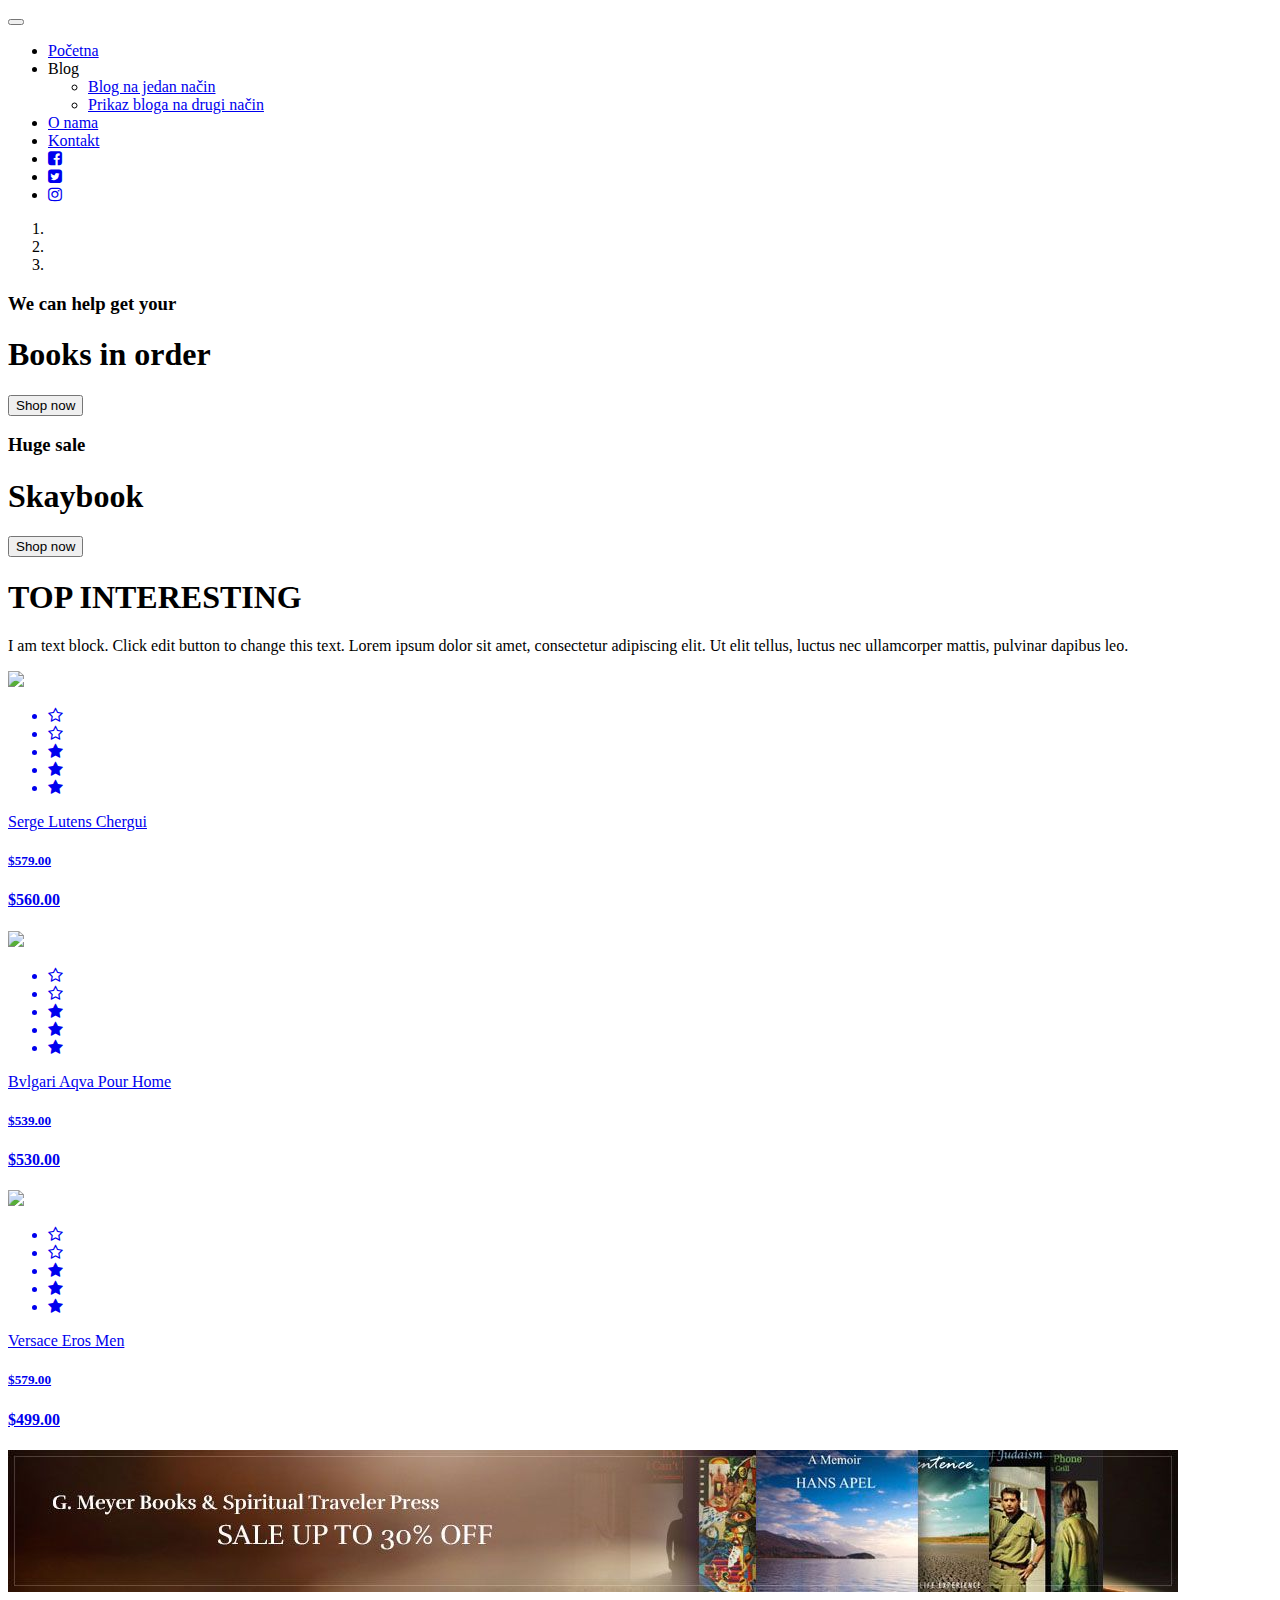
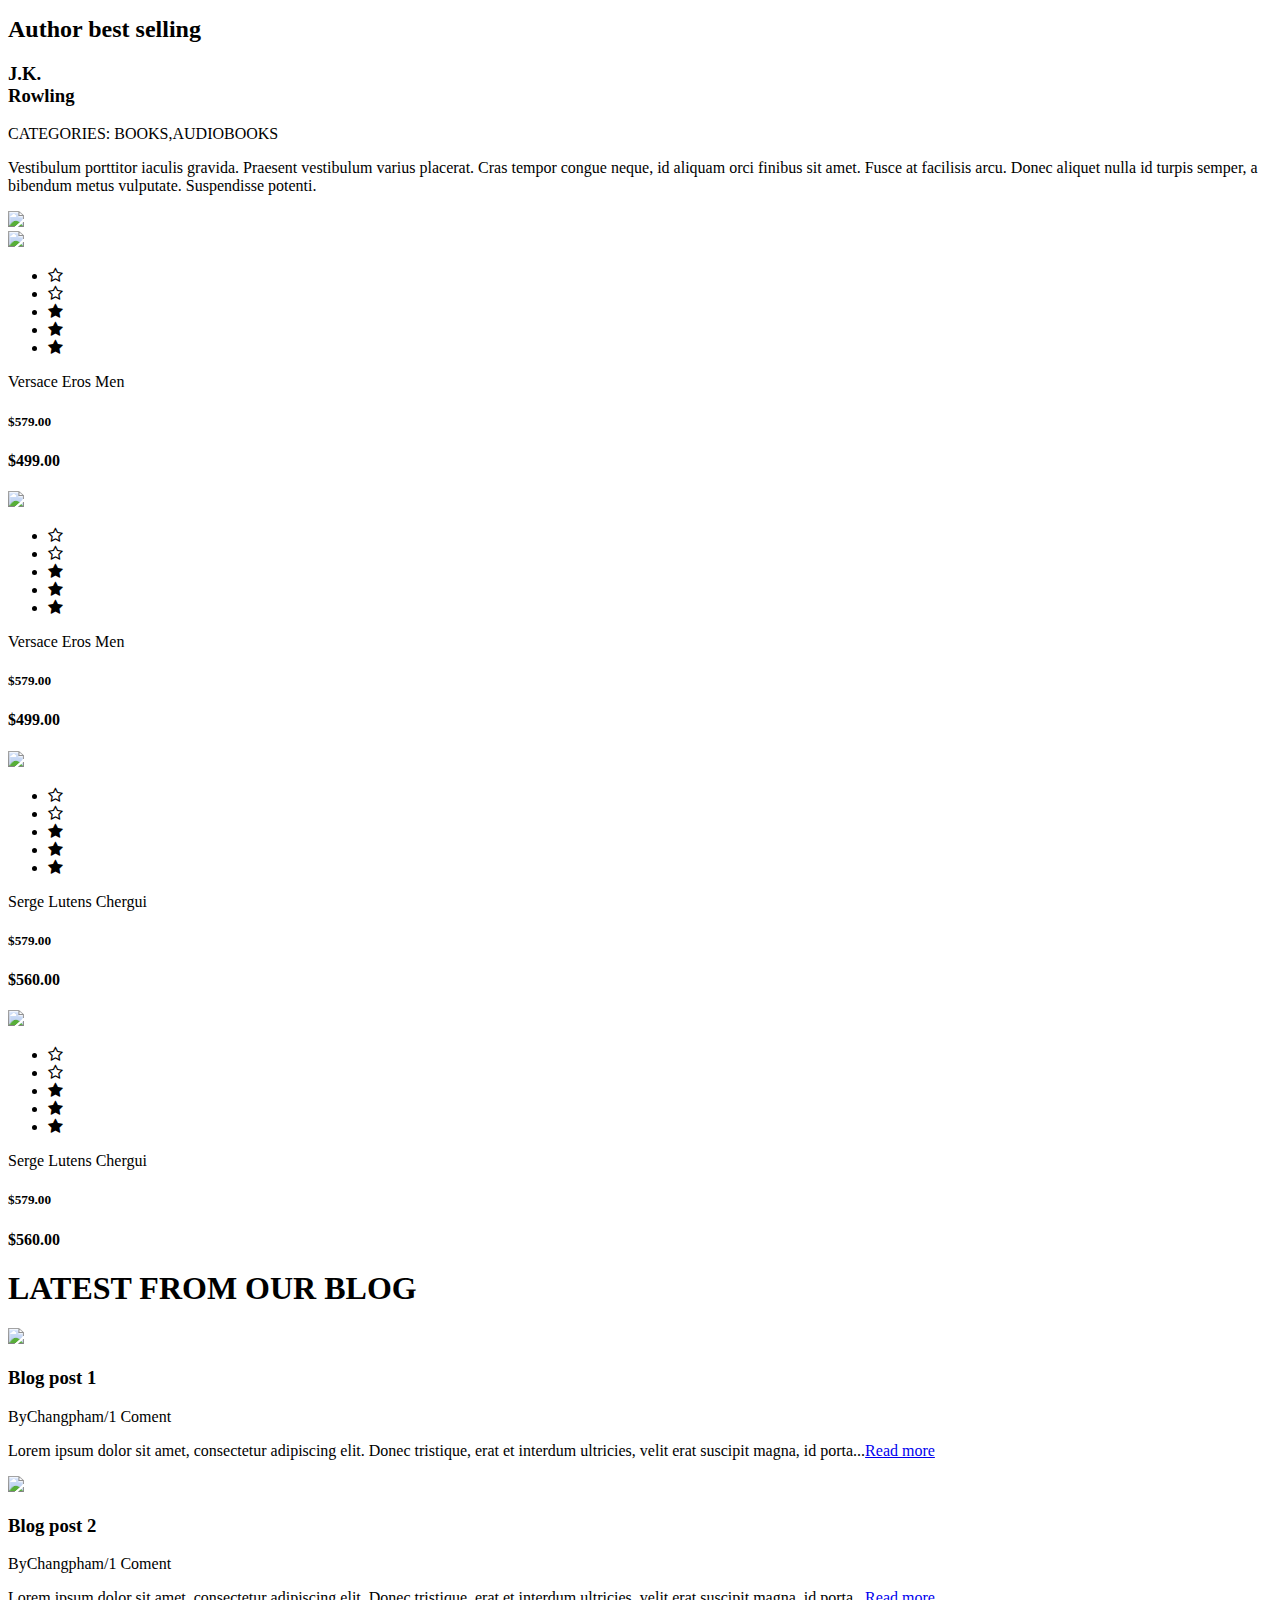
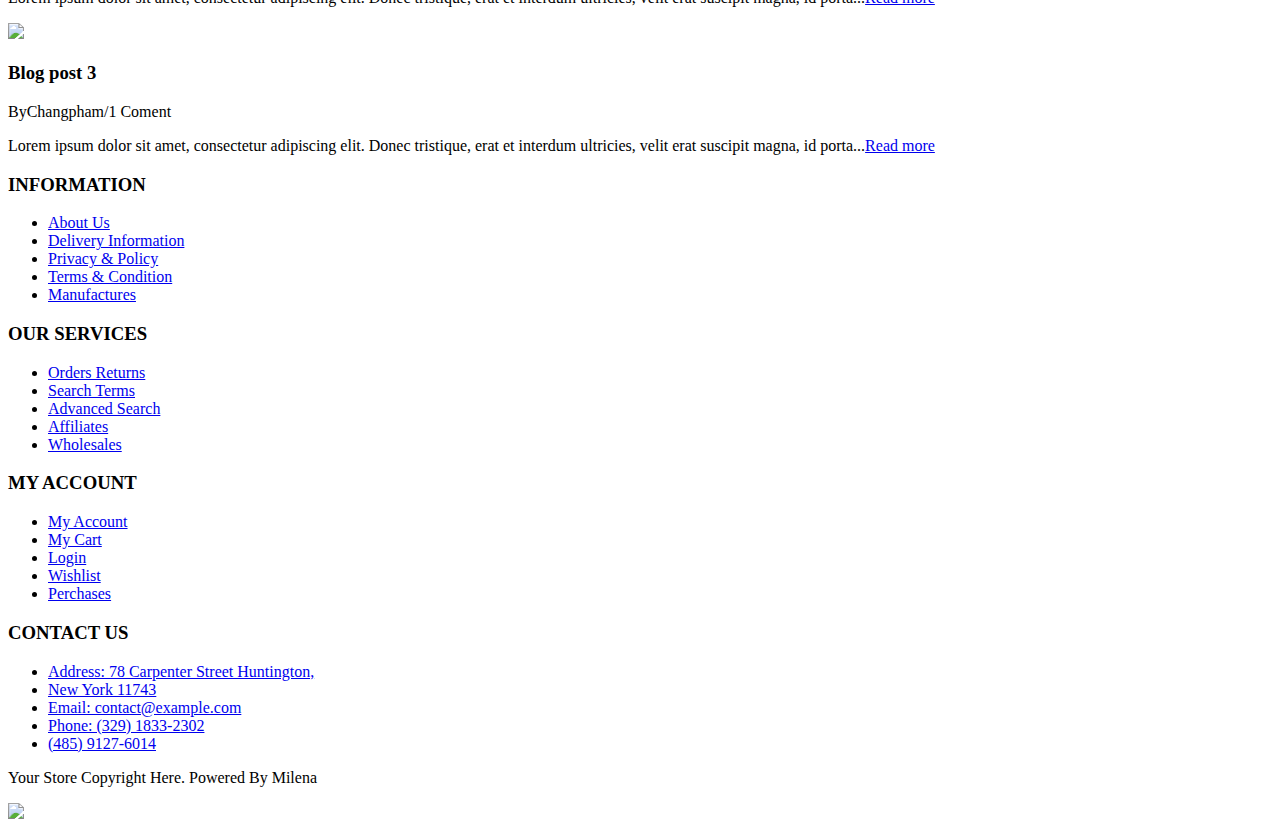
==== wp-content/themes/custom/index.html @ 6f848724 "Custom theme - Import HTML template." ====
<!doctype html>
<html>
<head>

   <meta charset="utf-8">

   <title>Wp-kurs</title>
   <meta name="description" content="Wp-kurs">
   <meta name="keywords" content="wp-kurs">

   <meta name="viewport" content="width=device-width, initial-scale=1">
   <meta name="author" content="Milena">

   <!--Open-graph-protocol-type-->
   <meta property="og:title" content="wp-kurs" />
   <meta property="og:type" content="website" />
   <meta property="og:site_name" content="Wp kurs"/>
   <!--/Open-graph-protocol-type-->

   <!--where-is-open-graph-protocol-->
   <meta property="og:url" content="http://wpkurs.comit.in.rs/" />
   <!--/where-is-open-graph-protocol-->

   <link rel="stylesheet" href="https://fonts.googleapis.com/css?family=Roboto:400,700" >
   <link rel="stylesheet" href="/css/bootstrap.min.css">
   <link rel="stylesheet" href="/custom.css">

</head>



<body>

<!--header-->

<!--navigation-->
<nav class="navbar navbar-default">
   <div class="container">
      <div class="navbar-header">
         <button type="button" class="navbar-toggle collapsed" data-toggle="collapse" data-target="#navbar" aria-expanded="false" aria-controls="navbar">
         <span class="sr-only">Toggle navigation</span>
         <span class="icon-bar"></span>
         <span class="icon-bar"></span>
         <span class="icon-bar"></span>
         </button>
         <a class="navbar-brand" href="/index.html"><img src="/img/logo.png" alt=""></a>
      </div>
      <div id="navbar" class="collapse navbar-collapse">
         <ul class="nav navbar-nav  navbar-right">
            <li class="active"> <a href="/index.html" >Početna </a>
            </li>
            <li class="dropdown">
                     <a class="dropdown-toggle" data-toggle="dropdown">Blog<b class="caret"></b></a>
                     <ul class="dropdown-menu">
                        <li><a href="/blog-na-jedan-nacin.html">Blog na jedan način</a></li>
                        <li><a href="/prikaz-bloga-na-drugi-nacin.html">Prikaz bloga na drugi način</a></li>
                     </ul>
                  </li>
           <li class="dropdown">
        <a href="/o-nama.html">O nama</a>
      </li>
            <li class="dropdown">
               <a href="/kontakt.html" >Kontakt</a>
            </li>
            <li class="dropdown">
               <a href="#">   <span class="fa fa-facebook-square " ></span> </a>
            </li>
            <li class="dropdown">
               <a href="#">   <span class="fa fa-twitter-square " ></span> </a>
            </li>
            <li class="dropdown">
               <a href="#">   <i class="fa fa-instagram "></i> </a>
            </li>
         </ul>
      </div>
   </div>
</nav>
<!--/navigation-->

<!--/header-->

<!--main-->

<!--slider-->
<div class="carousel fade-carousel slide" data-ride="carousel" data-interval="4000" id="bs-carousel">
   <!-- Overlay -->
   <div class="overlay"></div>

   <!-- Indicators -->
   <ol class="carousel-indicators">
      <li data-target="#bs-carousel" data-slide-to="0" class="active"></li>
      <li data-target="#bs-carousel" data-slide-to="1"></li>
      <li data-target="#bs-carousel" data-slide-to="2"></li>
   </ol>

   <!-- Wrapper for slides -->
   <div class="carousel-inner">
      <div class="item slides active">
         <div class="slide-1"></div>
         <div class="hero">
            <hgroup>
               <h3>We can help get your </h3>
               <h1>Books in order</h1>
            </hgroup>
            <button class="btn btn-hero btn-lg" role="button">Shop now</button>
         </div>
      </div>

      <div class="item slides">
         <div class="slide-2"></div>
         <div class="hero">
            <hgroup>
               <h3>Huge sale</h3>
               <h1>Skaybook</h1>
            </hgroup>
            <button class="btn btn-hero btn-lg" role="button">Shop now</button>
         </div>
      </div>
   </div>
</div>
<!--/slider-->

<!--news-->
<div class="text-center">
   <h1>TOP INTERESTING</h1>
   <p >I am text block. Click edit button to change this text. Lorem ipsum dolor sit amet, consectetur adipiscing elit. Ut elit tellus, luctus nec ullamcorper mattis, pulvinar dapibus leo.</p>
</div>

<div class="index-content">
   <div class="container blog">

      <a href="blog-ici.html">
         <div class="col-lg-4">
            <div class="card">
               <img src="/img/24-200x257.jpg">
               <div class="textnews">
                  <ul>
                     <li> <i class="fa fa-star-o" aria-hidden="true"></i></li>
                     <li><i class="fa fa-star-o" aria-hidden="true"></i></li>
                     <li><i class="fa fa-star" aria-hidden="true"></i></li>
                     <li><i class="fa fa-star" aria-hidden="true"></i></li>
                     <li><i class="fa fa-star" aria-hidden="true"></i></li>
                  </ul>
                  <p>Serge Lutens Chergui</p>
                  <h4>
                     <span>
                        <h5>$579.00</h5>
                     </span>
                     <span class="price">$560.00</span>
                  </h4>
               </div>
            </div>
         </div>
      </a>

      <a href="blog-ici.html">
         <div class="col-lg-4">
            <div class="card">
               <img src="/img/23-200x257.jpg">
               <div class="textnews">
                  <ul>
                     <li> <i class="fa fa-star-o" aria-hidden="true"></i></li>
                     <li><i class="fa fa-star-o" aria-hidden="true"></i></li>
                     <li><i class="fa fa-star" aria-hidden="true"></i></li>
                     <li><i class="fa fa-star" aria-hidden="true"></i></li>
                     <li><i class="fa fa-star" aria-hidden="true"></i></li>
                  </ul>
                  <p>Bvlgari Aqva Pour Home</p>
                  <h4>
                     <span>
                        <h5>$539.00</h5>
                     </span>
                     <span class="price">$530.00</span>
                  </h4>
               </div>
            </div>
         </div>
      </a>

      <a href="blog-ici.html">
         <div class="col-lg-4">
            <div class="card">
               <img src="/img/21-200x257.jpg">
               <div class="textnews">
                  <ul>
                     <li> <i class="fa fa-star-o" aria-hidden="true"></i></li>
                     <li><i class="fa fa-star-o" aria-hidden="true"></i></li>
                     <li><i class="fa fa-star" aria-hidden="true"></i></li>
                     <li><i class="fa fa-star" aria-hidden="true"></i></li>
                     <li><i class="fa fa-star" aria-hidden="true"></i></li>
                  </ul>
                  <p>Versace Eros Men</p>
                  <h4>
                     <span>
                        <h5>$579.00</h5>
                     </span>
                     <span class="price">$499.00</span>
                  </h4>
               </div>
            </div>
         </div>
      </a>
   </div>
</div>
<!--/news-->

<!--baner-->
<div class="container banner" >
   <div class="row">
      <div class="col-md-12">
         <img src="img/banner1.jpg">
      </div>
   </div>
</div>
<!--/baner-->

<!--author best selling-->
<div class="container author-best-selling ">
   <div class="row ">

      <div class="col-md-4 author">
         <h2>Author best selling</h2>
         <h3>J.K.<br>Rowling</h3>
         <p>CATEGORIES:<span> BOOKS,</span><span>AUDIOBOOKS</span></p>
         <p>Vestibulum porttitor iaculis gravida. Praesent vestibulum varius placerat. Cras tempor congue neque, id aliquam orci finibus sit amet. Fusce at facilisis arcu. Donec aliquet nulla id turpis semper, a bibendum metus vulputate. Suspendisse potenti.</p>
      </div>
      <div class="col-md-4 baner"><img src="/img/ads-author-best.jpg"></div>

      <div class="col-md-4 books">
         <div class="col-md-6">
            <div class="author-news">
               <img src="/img/23-200x257.jpg"   >
               <div class="caption">
                  <ul >
                     <li> <i class="fa fa-star-o" aria-hidden="true"></i></li>
                     <li><i class="fa fa-star-o" aria-hidden="true"></i></li>
                     <li><i class="fa fa-star" aria-hidden="true"></i></li>
                     <li><i class="fa fa-star" aria-hidden="true"></i></li>
                     <li><i class="fa fa-star" aria-hidden="true"></i></li>
                  </ul>
                  <p>Versace Eros Men</p>
                  <h4>
                     <span>
                        <h5>$579.00</h5>
                     </span>
                     <span class="price">$499.00</span>
                  </h4>
               </div>
            </div>
         </div>

         <div class="col-md-6">
            <div class="author-news">
               <img src="/img/23-200x257.jpg">
               <div class="caption">
                  <ul >
                     <li> <i class="fa fa-star-o" aria-hidden="true"></i></li>
                     <li><i class="fa fa-star-o" aria-hidden="true"></i></li>
                     <li><i class="fa fa-star" aria-hidden="true"></i></li>
                     <li><i class="fa fa-star" aria-hidden="true"></i></li>
                     <li><i class="fa fa-star" aria-hidden="true"></i></li>
                  </ul>
                  <p>Versace Eros Men</p>
                  <h4>
                     <span>
                        <h5>$579.00</h5>
                     </span>
                     <span class="price">$499.00</span>
                  </h4>
               </div>
            </div>
         </div>

         <div class="col-md-6">
            <div class="author-news">
               <img src="/img/24-200x257.jpg">
               <div class="caption">
                  <ul >
                     <li> <i class="fa fa-star-o" aria-hidden="true"></i></li>
                     <li><i class="fa fa-star-o" aria-hidden="true"></i></li>
                     <li><i class="fa fa-star" aria-hidden="true"></i></li>
                     <li><i class="fa fa-star" aria-hidden="true"></i></li>
                     <li><i class="fa fa-star" aria-hidden="true"></i></li>
                  </ul>
                  <p>Serge Lutens Chergui</p>
                  <h4>
                     <span>
                        <h5>$579.00</h5>
                     </span>
                     <span class="price">$560.00</span>
                  </h4>
               </div>
            </div>
         </div>

         <div class="col-md-6">
            <div class="author-news">
               <img src="/img/24-200x257.jpg">
               <div class="caption">
                  <ul>
                     <li> <i class="fa fa-star-o" aria-hidden="true"></i></li>
                     <li><i class="fa fa-star-o" aria-hidden="true"></i></li>
                     <li><i class="fa fa-star" aria-hidden="true"></i></li>
                     <li><i class="fa fa-star" aria-hidden="true"></i></li>
                     <li><i class="fa fa-star" aria-hidden="true"></i></li>
                  </ul>
                  <p>Serge Lutens Chergui</p>
                  <h4>
                     <span>
                        <h5>$579.00</h5>
                     </span>
                     <span class="price">$560.00</span>
                  </h4>
               </div>
            </div>
         </div>
      </div>
   </div>
</div>
<!--/author best selling-->


<!--blog-->
<div class="container text-center ">
   <h1>LATEST FROM OUR BLOG</h1>
</div>

<div class="container blogpostt">
   <div class="row ">

      <div class="col-md-4">
         <img src="/img/blog8-370x219.jpg">
         <h3>Blog post 1</h3>
         <p>By<span>Changpham</span>/1 Coment</p>
         <p>Lorem ipsum dolor sit amet, consectetur adipiscing elit. Donec tristique, erat et interdum ultricies, velit erat suscipit magna, id porta...<span><a href="/blog.html">Read more</a></span></p>
      </div>

      <div class="col-md-4">
         <img src="/img/blog7-370x219.jpg">
         <h3>Blog post 2</h3>
         <p>By<span>Changpham</span>/1 Coment</p>
         <p>Lorem ipsum dolor sit amet, consectetur adipiscing elit. Donec tristique, erat et interdum ultricies, velit erat suscipit magna, id porta...<span><a href="/blog.html">Read more</a></span></p>
      </div>

      <div class="col-md-4">
         <img src="/img/blog6-370x219.jpg">
         <h3>Blog post 3</h3>
         <p>By<span>Changpham</span>/1 Coment</p>
         <p>Lorem ipsum dolor sit amet, consectetur adipiscing elit. Donec tristique, erat et interdum ultricies, velit erat suscipit magna, id porta...<span><a href="/blog.html">Read more</a></span></p>
      </div>
   </div>
</div>

<!--/blog-->
<!--/main-->

<!--footer-->
<footer>

   <div class="container footer-elements">
      <div class="row">

         <div class="col-md-3">
            <h3>INFORMATION</h3>
            <ul class="information-elements">
               <li><a href="#">About Us</a></li>
               <li><a href="#">Delivery Information</a></li>
               <li><a href="#">Privacy & Policy</a></li>
               <li><a href="#">Terms & Condition</a></li>
               <li><a href="#">Manufactures</a></li>
            </ul>
         </div>

         <div class="col-md-3">
            <h3> OUR SERVICES</h3>
            <ul class="information-elements">
               <li><a href="#">Orders Returns</a></li>
               <li><a href="#">Search Terms</a></li>
               <li><a href="#">Advanced Search</a></li>
               <li><a href="#">Affiliates</a></li>
               <li><a href="#">Wholesales</a></li>
            </ul>
         </div>

         <div class="col-md-3">
            <h3>MY ACCOUNT</h3>
            <ul class="information-elements">
               <li><a href="#">My Account</a></li>
               <li><a href="#">My Cart</a></li>
               <li><a href="#">Login</a></li>
               <li><a href="#">Wishlist</a></li>
               <li><a href="#">Perchases</a></li>
            </ul>
         </div>

         <div class="col-md-3">
            <h3> CONTACT US</h3>
            <ul class="information-elements">
               <li><a href="#">Address: 78 Carpenter Street Huntington,</a></li>
               <li><a href="#">New York 11743</a></li>
               <li><a href="#">Email: contact@example.com</a></li>
               <li><a href="#">Phone: (329) 1833-2302</a></li>
               <li><a href="#">(485) 9127-6014</a></li>
            </ul>
         </div>
      </div>
   </div>

   <div class="container paypal">
      <div class="row">
         <div class="col-md-6">
            <p> Your Store Copyright Here. Powered By Milena</p>
         </div>
         <div class="col-md-6 text-right"><img src="/img/file-tHlBk2a147.png"></div>
      </div>
   </div>

</footer>
<!--/footer-->

</body>

<script src="/css/jquery-3.2.1.js"></script>
<script src="/js/bootstrap.min.js"></script>
<link rel="stylesheet" href="https://maxcdn.bootstrapcdn.com/font-awesome/4.7.0/css/font-awesome.min.css" >

</html>
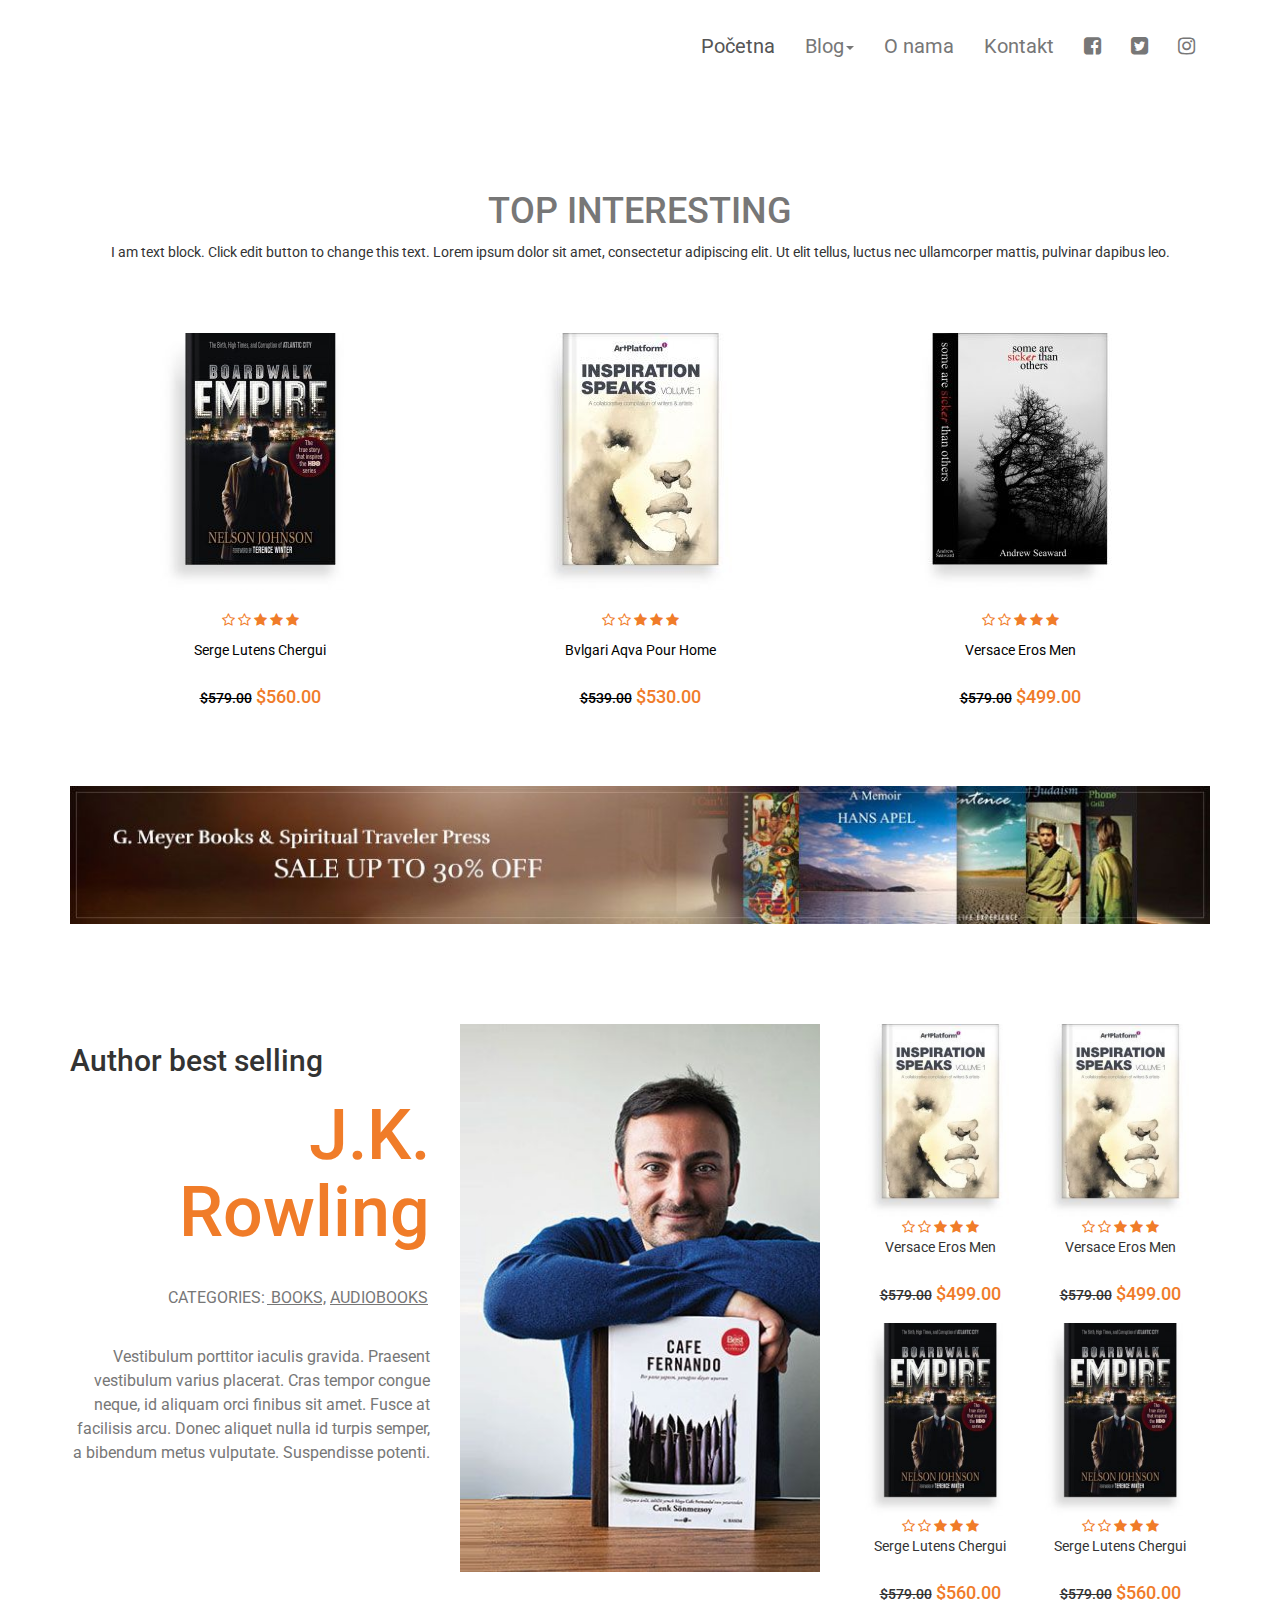
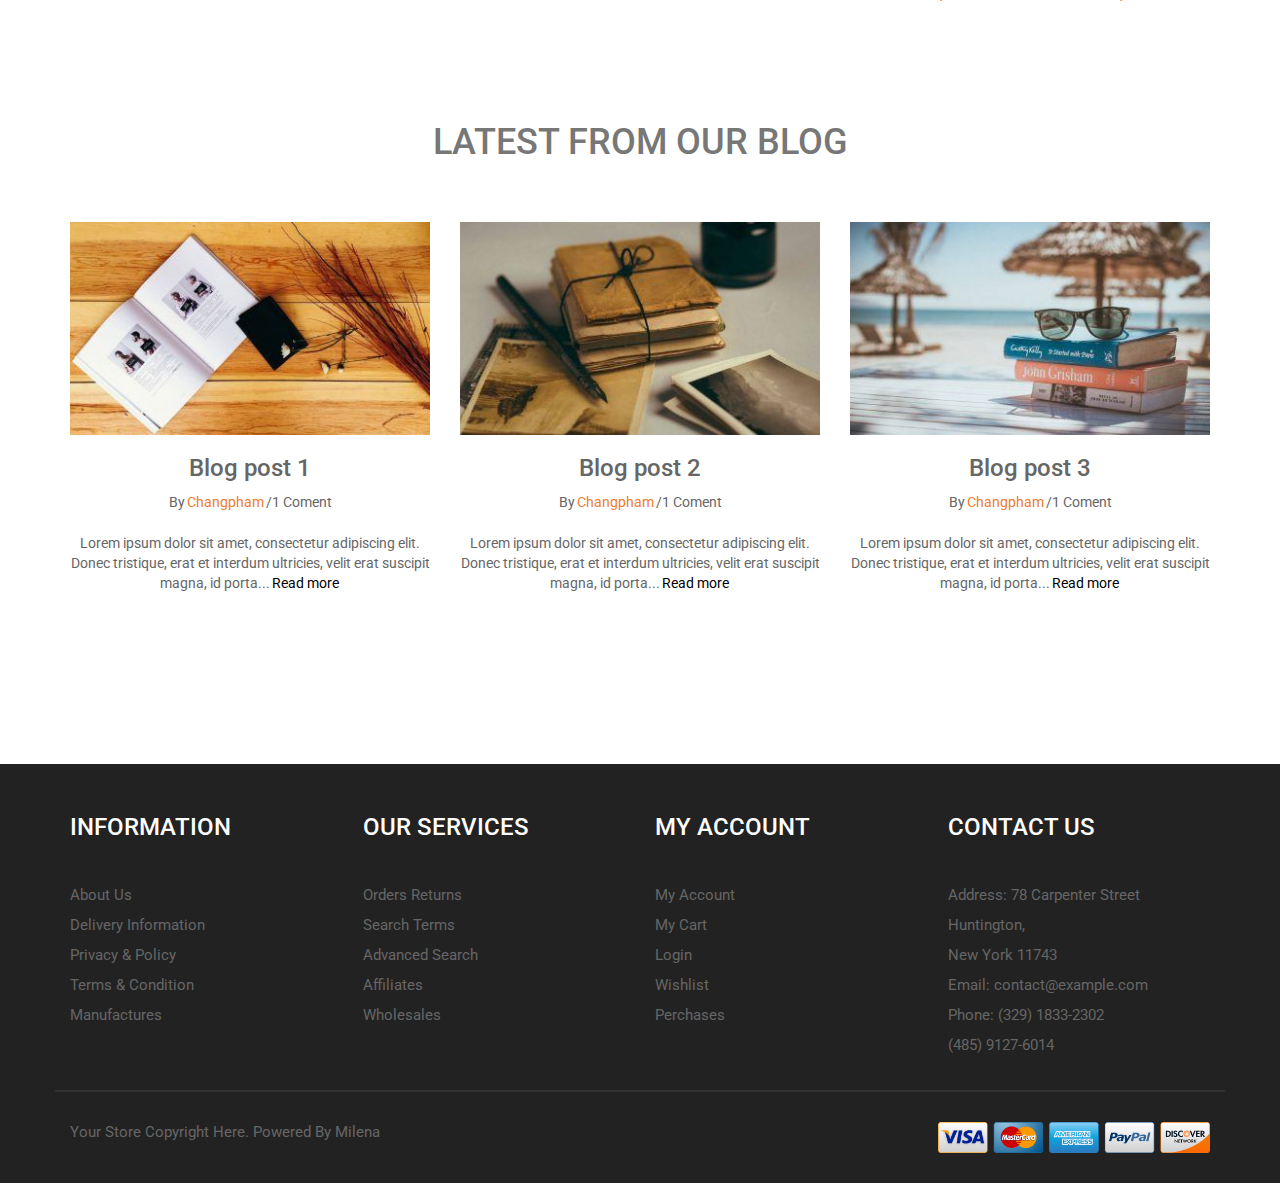
==== commit 0591de1f: "Custom theme - Front page template, latest posts." ====
--- a/wp-content/themes/custom/index.html
+++ b/wp-content/themes/custom/index.html
@@ -23,8 +23,8 @@
    <!--/where-is-open-graph-protocol-->
 
    <link rel="stylesheet" href="https://fonts.googleapis.com/css?family=Roboto:400,700" >
-   <link rel="stylesheet" href="/css/bootstrap.min.css">
-   <link rel="stylesheet" href="/custom.css">
+   <link rel="stylesheet" href="css/bootstrap.min.css">
+   <link rel="stylesheet" href="style.css">
 
 </head>
 
@@ -44,34 +44,24 @@
          <span class="icon-bar"></span>
          <span class="icon-bar"></span>
          </button>
-         <a class="navbar-brand" href="/index.html"><img src="/img/logo.png" alt=""></a>
-      </div>
+         <a class="navbar-brand" href="/index.html"><img src="img/logo.png" alt=""></a>
+      </div>
+
       <div id="navbar" class="collapse navbar-collapse">
-         <ul class="nav navbar-nav  navbar-right">
-            <li class="active"> <a href="/index.html" >Početna </a>
+         <ul class="nav navbar-nav navbar-right">
+            <li class="active"><a href="index.html">Početna</a></li>
+            <li class="dropdown">
+               <a class="dropdown-toggle" data-toggle="dropdown">Blog<b class="caret"></b></a>
+               <ul class="dropdown-menu">
+                  <li><a href="blog-na-jedan-nacin.html">Blog na jedan način</a></li>
+                  <li><a href="prikaz-bloga-na-drugi-nacin.html">Prikaz bloga na drugi način</a></li>
+               </ul>
             </li>
-            <li class="dropdown">
-                     <a class="dropdown-toggle" data-toggle="dropdown">Blog<b class="caret"></b></a>
-                     <ul class="dropdown-menu">
-                        <li><a href="/blog-na-jedan-nacin.html">Blog na jedan način</a></li>
-                        <li><a href="/prikaz-bloga-na-drugi-nacin.html">Prikaz bloga na drugi način</a></li>
-                     </ul>
-                  </li>
-           <li class="dropdown">
-        <a href="/o-nama.html">O nama</a>
-      </li>
-            <li class="dropdown">
-               <a href="/kontakt.html" >Kontakt</a>
-            </li>
-            <li class="dropdown">
-               <a href="#">   <span class="fa fa-facebook-square " ></span> </a>
-            </li>
-            <li class="dropdown">
-               <a href="#">   <span class="fa fa-twitter-square " ></span> </a>
-            </li>
-            <li class="dropdown">
-               <a href="#">   <i class="fa fa-instagram "></i> </a>
-            </li>
+            <li class="dropdown"><a href="o-nama.html">O nama</a></li>
+            <li class="dropdown"><a href="kontakt.html">Kontakt</a></li>
+            <li class="dropdown"><a href="#"><span class="fa fa-facebook-square"></span></a></li>
+            <li class="dropdown"><a href="#"><span class="fa fa-twitter-square"></span></a></li>
+            <li class="dropdown"><a href="#"><i class="fa fa-instagram"></i></a></li>
          </ul>
       </div>
    </div>
@@ -133,7 +123,7 @@
       <a href="blog-ici.html">
          <div class="col-lg-4">
             <div class="card">
-               <img src="/img/24-200x257.jpg">
+               <img src="img/24-200x257.jpg">
                <div class="textnews">
                   <ul>
                      <li> <i class="fa fa-star-o" aria-hidden="true"></i></li>
@@ -157,7 +147,7 @@
       <a href="blog-ici.html">
          <div class="col-lg-4">
             <div class="card">
-               <img src="/img/23-200x257.jpg">
+               <img src="img/23-200x257.jpg">
                <div class="textnews">
                   <ul>
                      <li> <i class="fa fa-star-o" aria-hidden="true"></i></li>
@@ -181,7 +171,7 @@
       <a href="blog-ici.html">
          <div class="col-lg-4">
             <div class="card">
-               <img src="/img/21-200x257.jpg">
+               <img src="img/21-200x257.jpg">
                <div class="textnews">
                   <ul>
                      <li> <i class="fa fa-star-o" aria-hidden="true"></i></li>
@@ -225,12 +215,12 @@
          <p>CATEGORIES:<span> BOOKS,</span><span>AUDIOBOOKS</span></p>
          <p>Vestibulum porttitor iaculis gravida. Praesent vestibulum varius placerat. Cras tempor congue neque, id aliquam orci finibus sit amet. Fusce at facilisis arcu. Donec aliquet nulla id turpis semper, a bibendum metus vulputate. Suspendisse potenti.</p>
       </div>
-      <div class="col-md-4 baner"><img src="/img/ads-author-best.jpg"></div>
+      <div class="col-md-4 baner"><img src="img/ads-author-best.jpg"></div>
 
       <div class="col-md-4 books">
          <div class="col-md-6">
             <div class="author-news">
-               <img src="/img/23-200x257.jpg"   >
+               <img src="img/23-200x257.jpg"   >
                <div class="caption">
                   <ul >
                      <li> <i class="fa fa-star-o" aria-hidden="true"></i></li>
@@ -252,7 +242,7 @@
 
          <div class="col-md-6">
             <div class="author-news">
-               <img src="/img/23-200x257.jpg">
+               <img src="img/23-200x257.jpg">
                <div class="caption">
                   <ul >
                      <li> <i class="fa fa-star-o" aria-hidden="true"></i></li>
@@ -274,7 +264,7 @@
 
          <div class="col-md-6">
             <div class="author-news">
-               <img src="/img/24-200x257.jpg">
+               <img src="img/24-200x257.jpg">
                <div class="caption">
                   <ul >
                      <li> <i class="fa fa-star-o" aria-hidden="true"></i></li>
@@ -296,7 +286,7 @@
 
          <div class="col-md-6">
             <div class="author-news">
-               <img src="/img/24-200x257.jpg">
+               <img src="img/24-200x257.jpg">
                <div class="caption">
                   <ul>
                      <li> <i class="fa fa-star-o" aria-hidden="true"></i></li>
@@ -330,21 +320,21 @@
    <div class="row ">
 
       <div class="col-md-4">
-         <img src="/img/blog8-370x219.jpg">
+         <img src="img/blog8-370x219.jpg">
          <h3>Blog post 1</h3>
          <p>By<span>Changpham</span>/1 Coment</p>
          <p>Lorem ipsum dolor sit amet, consectetur adipiscing elit. Donec tristique, erat et interdum ultricies, velit erat suscipit magna, id porta...<span><a href="/blog.html">Read more</a></span></p>
       </div>
 
       <div class="col-md-4">
-         <img src="/img/blog7-370x219.jpg">
+         <img src="img/blog7-370x219.jpg">
          <h3>Blog post 2</h3>
          <p>By<span>Changpham</span>/1 Coment</p>
          <p>Lorem ipsum dolor sit amet, consectetur adipiscing elit. Donec tristique, erat et interdum ultricies, velit erat suscipit magna, id porta...<span><a href="/blog.html">Read more</a></span></p>
       </div>
 
       <div class="col-md-4">
-         <img src="/img/blog6-370x219.jpg">
+         <img src="img/blog6-370x219.jpg">
          <h3>Blog post 3</h3>
          <p>By<span>Changpham</span>/1 Coment</p>
          <p>Lorem ipsum dolor sit amet, consectetur adipiscing elit. Donec tristique, erat et interdum ultricies, velit erat suscipit magna, id porta...<span><a href="/blog.html">Read more</a></span></p>
@@ -412,7 +402,7 @@
          <div class="col-md-6">
             <p> Your Store Copyright Here. Powered By Milena</p>
          </div>
-         <div class="col-md-6 text-right"><img src="/img/file-tHlBk2a147.png"></div>
+         <div class="col-md-6 text-right"><img src="img/file-tHlBk2a147.png"></div>
       </div>
    </div>
 
@@ -421,8 +411,8 @@
 
 </body>
 
-<script src="/css/jquery-3.2.1.js"></script>
-<script src="/js/bootstrap.min.js"></script>
+<script src="css/jquery-3.2.1.js"></script>
+<script src="js/bootstrap.min.js"></script>
 <link rel="stylesheet" href="https://maxcdn.bootstrapcdn.com/font-awesome/4.7.0/css/font-awesome.min.css" >
 
 </html>--- a/wp-content/themes/custom/style.css
+++ b/wp-content/themes/custom/style.css
@@ -0,0 +1,175 @@
+/*
+Theme Name: Custom Theme
+Theme URI: https://kurs.wp
+Author: Milana Cap
+Author URI: https://developerka.org
+Description: Custom theme for WP course.
+Version: 1.0
+License: GNU General Public License v2 or later
+License URI: http://www.gnu.org/licenses/gpl-2.0.html
+Text Domain: custom
+Tags:
+*/
+
+body { font-family: 'Roboto'; }
+body img { max-width:100%; height: auto;}
+header, section, footer, aside, nav, main, article, figure { display: block; font-size:15px;}
+a { color:black; text-decoration: none;}
+footer{background-color: #222222;}
+p { margin-bottom: 1.5em;  }
+
+/*Navigation*/
+.navbar-default{background-color: transparent;border-color: transparent;padding-top: 20px;}
+.navbar-default .navbar-nav > .active > a {background-color: transparent;}
+.navbar-default .navbar-right{ font-size: 20px;}
+.navbar-brand img{max-width: 40%; margin-top: -15px;}
+
+/* Target social network links in menu */
+.navbar-default .navbar-nav>li>a[href*="facebook"],
+.navbar-default .navbar-nav>li>a[href*="twitter"],
+.navbar-default .navbar-nav>li>a[href*="instagram"] {
+	font-size: 0;
+}
+
+.navbar-default .navbar-nav>li>a[href*="facebook"]::before,
+.navbar-default .navbar-nav>li>a[href*="twitter"]::before ,
+.navbar-default .navbar-nav>li>a[href*="instagram"]::before {
+	font: normal normal normal 20px/1 FontAwesome;
+	display: inline;
+	position: relative;
+}
+
+.navbar-default .navbar-nav>li>a[href*="facebook"]:before {
+	content:"\f082";
+}
+.navbar-default .navbar-nav>li>a[href*="twitter"]::before {
+	content:"\f081";
+}
+.navbar-default .navbar-nav>li>a[href*="instagram"]::before {
+	content:"\f16d";
+}
+
+/*Slider*/
+/*Hero Headers*/
+.hero {position: absolute;top: 50%;left: 45%;color: #fff;text-transform: uppercase;text-shadow: 1px 1px 0 rgba(0,0,0,.75); -webkit-transform: translate3d(-50%,-50%,0); -moz-transform: translate3d(-50%,-50%,0); -ms-transform: translate3d(-50%,-50%,0);-o-transform: translate3d(-50%,-50%,0); transform: translate3d(-50%,-50%,0);}
+.hero h1{color: #212121; font-size: 47px;}
+.hero h3{color: #444;}
+
+/*Overlay*/
+.overlay {position: absolute;width: 100%;height: 100%;background-color: #080d15;opacity: .4;}
+
+/*Custom Buttons*/
+.btn.btn-lg {padding: 10px 40px;}
+.btn.btn-hero,.btn.btn-hero:hover,.btn.btn-hero:focus {color: #f5f5f5; background-color:#f07c29;margin: 20px auto;}
+
+/*Slides backgrounds*/
+.fade-carousel .slides .slide-image {  height: 100vh; background-size: cover;background-position: center center;background-repeat: no-repeat;}
+
+/*news*/
+.text-center {padding-top: 80px;
+padding-bottom: 50px;}
+.text-center h1{color: #777;}
+.index-content a{ color: black;}
+.index-content li{color:#f07c29;display: inline-block;}
+.index-content ul{padding: 0px;}
+.textnews {margin: 20px;}
+.index-content .card h5{  text-decoration: line-through;display: inline-block;}
+.index-content .card .price{color:#f07c29;}
+.index-content .card{text-align: center;}
+
+/*author-best-selling*/
+.author-best-selling {padding-top:50px;}
+.author h3{text-align: right;font-size: 70px;color:#f07c29;}
+.author p{text-align: right;font-size: 16px;line-height: 24px;margin-top: 35px;color:#777;}
+.author p span{text-decoration: underline; margin: 2px;}
+.books .author-news li{color:#f07c29;display: inline-block;text-align: center;}
+.books .author-news h5{  text-decoration: line-through;display: inline-block;}
+.books .author-news .price{color:#f07c29;}
+.books .author-news {text-align: center;}
+.books .author-news .caption ul{margin: 0;padding: 0;}
+
+
+/*baner*/
+.banner {padding-bottom: 50px;padding-top: 50px;}
+
+/*blog-home*/
+.front-page-feed h1 { text-transform: uppercase; }
+.blogpostt {text-align: center;    color: #666;padding-bottom: 150px;}
+.blogpostt span{color:#f07c29;margin: 2px;}
+
+/*footer*/
+
+footer .footer-elements h3 {color: #fff; padding-bottom: 30px; text-transform: uppercase;}
+footer .footer-elements ul{margin: 0;padding: 0;}
+footer .information-elements li,
+footer ul li { list-style-type: none; line-height: 30px;}
+footer .footer-elements {border-bottom: 2px solid;padding-bottom: 30px;
+padding-top: 30px;}
+footer .footer-elements p { color: #999; }
+footer a{  color: #666;}
+footer a:hover{text-decoration: none;  color: #666;}
+footer .navbar-brand img {margin: -15px;}
+footer .navbar-default a {border: none;}
+footer .paypal img{max-width: 50%;margin-bottom: 30px; }
+footer .paypal p{color: #666;}
+footer .paypal {padding-top:  30px;}
+footer .navbar-default .container{border-bottom: 2px solid;padding: 20px;}
+
+/*blog-strana*/
+.dva-dva img{padding-top: 50px;}
+a:hover{text-decoration: none;  color:#f07c29;}
+.fa-blog{padding-top: 15px;}
+
+/*blog strana na jedan način*/
+.posts{line-height: 2;}
+.posts ul{margin: 0;padding: 0;}
+.posts li{list-style-type: none;}
+.posts a:hover{text-decoration: none;}
+.posts-p p{padding-bottom: 20px ;}
+.pos-com li{border-bottom: 1px solid #777;}
+.blog-one {padding-bottom: 100px;padding-top: 50px;}
+
+/*blog na drugi nacin*/
+.blog-dva span{color:#f07c29;margin: 2px;}
+.blog-dva {padding-bottom: 20px;padding-top: 20px;}
+.blog-two {padding-bottom: 100px;padding-top: 50px;}
+
+/*o nama*/
+.our {padding-bottom: 100px;}
+.our h1{padding-bottom: 50px;text-align: center;}
+.our span{color: #f07c29 !important;}
+
+
+/*kontakt*/
+ #map {height: 400px;width: 100%; }
+ textarea.form-control { height: 130px; }
+#message{min-height: 130px;}
+.form-form{padding-bottom: 50px;}
+.adress{margin-top: 200px;}
+.button-message{padding: 20px;}
+
+/*Media Queries*/
+@media screen and (min-width: 980px){
+    .hero { width: 980px; }
+}
+@media screen and (max-width: 640px){
+    .hero h1 { font-size: 4em; }
+    .navbar-default .navbar-right{background-color: #ddd; margin: 70px;}
+    .books {padding: 20px;}
+    .books p{padding: 30px; }
+    .text-right {text-align: left;}
+    .hero {font-size: 10px;}
+}
+@media (max-width: 768px) {
+	.index-content .col-lg-4 { margin-top: 20px;}
+}
+
+.screen-reader-text {
+    clip: rect(1px, 1px, 1px, 1px);
+    clip-path: polygon(0px 0px, 0px 0px,0px 0px, 0px 0px);
+    position: absolute !important;
+    white-space: nowrap;
+    height: 1px;
+    width: 1px;
+    overflow: hidden;
+}